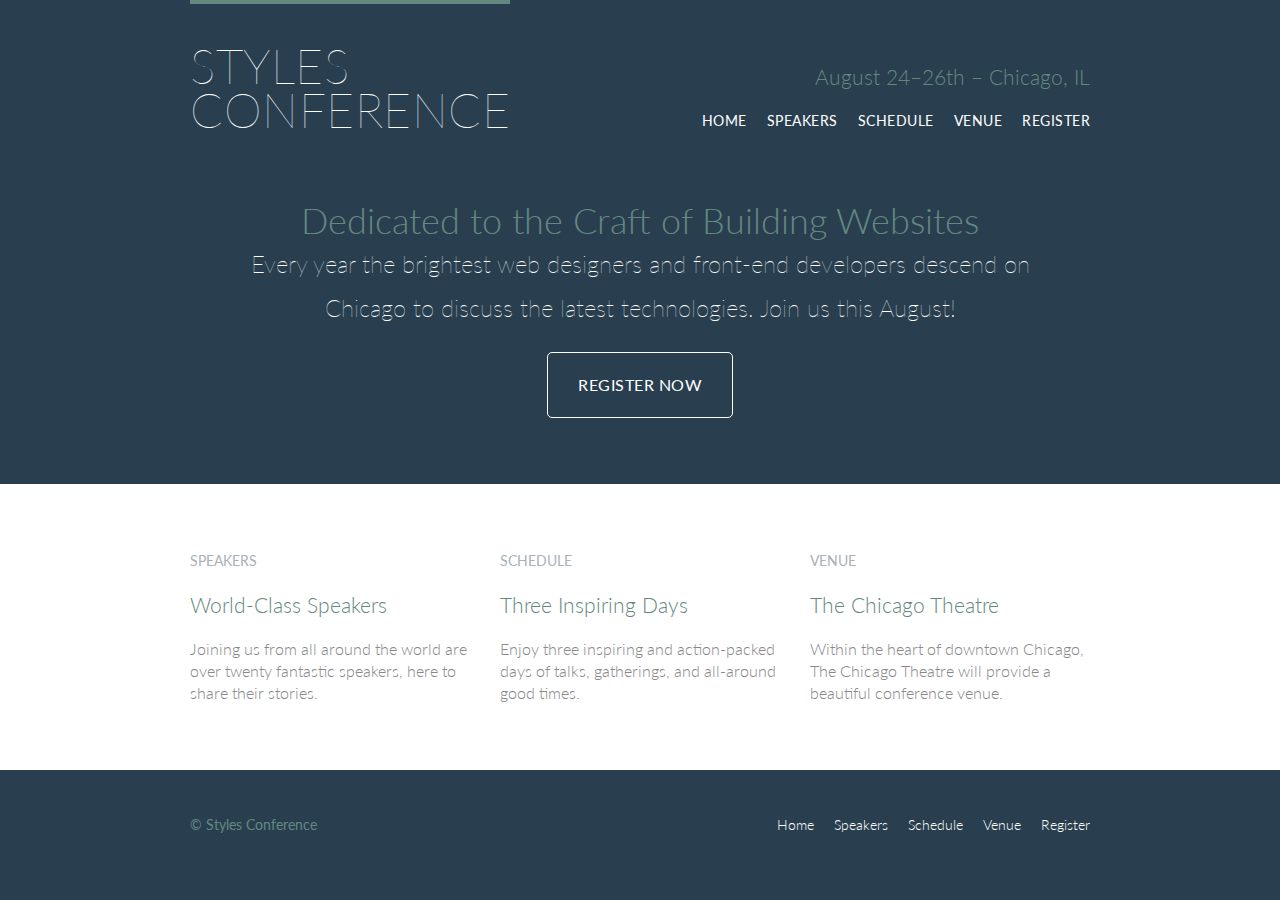
==== index.html @ e8be1708 "Add files via upload" ====
<!DOCTYPE html>
<html lang="en">

<head>
    <meta charset="utf-8">
    <title>Styles Conference</title>
    <link rel="stylesheet" href="stylesheets/main.css">
    <link rel="stylesheet" href="http://fonts.googleapis.com/css?family=Lato:100,300,400">
</head>

<body>

    <!--HEADER-->

    <header class="primary-header container group">

        <h1 class="logo">
            <a href="index.html">Styles <br> Conference</a>
        </h1>

        <h3 class="tagline">August 24&ndash;26th &ndash; Chicago, IL</h3>

        <nav class="nav primary-nav">
            <ul>
                <li><a href="index.html">Home</a></li><!--
                --><li><a href="speakers.html">Speakers</a></li><!--
                --><li><a href="schedule.html">Schedule</a></li><!--
                --><li><a href="venue.html">Venue</a></li><!--
                --><li><a href="register.html">Register</a></li>
            </ul>
        </nav>

    </header>

    <!--HERO-->

    <section class="hero container">

        <h2>Dedicated to the Craft of Building Websites</h2>

        <p>Every year the brightest web designers and front-end developers descend on Chicago to discuss the latest technologies. Join us this August!</p>

        <a class="btn btn-alt" href="register.html">Register Now</a>

    </section>

    <!--TEASERS-->

    <section class="row">
        <div class="grid">

            <!-- SPEAKERS -->

            <section class="teaser col-1-3">
                <a href="speakers.html">
                    <h5>Speakers</h5>
                    <h3>World-Class Speakers</h3>
                </a>
                <p>Joining us from all around the world are over twenty fantastic speakers, here to share their stories.</p>
            </section><!--

			SCHEDULE
    
            --><section class="teaser col-1-3">
                <a href="schedule.html">
                    <h5>Schedule</h5>
                    <h3>Three Inspiring Days</h3>
                </a>
                <p>Enjoy three inspiring and action-packed days of talks, gatherings, and all-around good times.</p>
            </section><!--

            VENUE

            --><section class="teaser col-1-3">
                <a href="venue.html">
                    <h5>Venue</h5>
                    <h3>The Chicago Theatre</h3>
                </a>
                <p>Within the heart of downtown Chicago, The Chicago Theatre will provide a beautiful conference venue.</p>
            </section>

        </div>
    </section>

    <!--FOOTER-->

    <footer class="primary-footer container group">

        <small>&copy; Styles Conference</small>

        <nav class="nav">
            <ul>
                <li><a href="index.html">Home</a></li><!--
                --><li><a href="speakers.html">Speakers</a></li><!--
                --><li><a href="schedule.html">Schedule</a></li><!--
                --><li><a href="venue.html">Venue</a></li><!--
                --><li><a href="register.html">Register</a></li>
            </ul>
        </nav>

    </footer>

</body>

</html>
---- stylesheets/main.css ----
/* http://meyerweb.com/eric/tools/css/reset/
   v2.0 | 20110126
   License: none (public domain)
*/

html,
body,
div,
span,
applet,
object,
iframe,
h1,
h2,
h3,
h4,
h5,
h6,
p,
blockquote,
pre,
a,
abbr,
acronym,
address,
big,
cite,
code,
del,
dfn,
em,
img,
ins,
kbd,
q,
s,
samp,
small,
strike,
strong,
sub,
sup,
tt,
var,
b,
u,
i,
center,
dl,
dt,
dd,
ol,
ul,
li,
fieldset,
form,
label,
legend,
table,
caption,
tbody,
tfoot,
thead,
tr,
th,
td,
article,
aside,
canvas,
details,
embed,
figure,
figcaption,
footer,
header,
hgroup,
menu,
nav,
output,
ruby,
section,
summary,
time,
mark,
audio,
video {
    margin: 0;
    padding: 0;
    border: 0;
    font-size: 100%;
    font: inherit;
    vertical-align: baseline;
}


/* HTML5 display-role reset for older browsers */

article,
aside,
details,
figcaption,
figure,
footer,
header,
hgroup,
menu,
nav,
section {
    display: block;
}

body {
    line-height: 1;
}

ol,
ul {
    list-style: none;
}

blockquote,
q {
    quotes: none;
}

blockquote:before,
blockquote:after,
q:before,
q:after {
    content: '';
    content: none;
}

table {
    border-collapse: collapse;
    border-spacing: 0;
}


/*=======================================================================================*/


/*   CUSTOM STYLES   */

body {
    background: #293f50;
    color: #888;
    font: 300 16px/22px "Lato", "Open Sans", "Helvetica Neue", Helvetica, Arial, sans-serif;
}

.primary-header a,
.primary-footer a {
    color: #fff;
}

.primary-header a:hover,
.primary-footer a:hover {
    color: #648880;
}


/*-----------------------------------------------------------------------*/


/*   GRID   */

*,
*:before,
*:after {
    -webkit-box-sizing: border-box;
    -moz-box-sizing: border-box;
    box-sizing: border-box;
}

.container,
.grid {
    margin: 0 auto;
    width: 960px;
}

.container {
    padding-left: 30px;
    padding-right: 30px;
}

.grid,
.col-1-3,
.col-2-3 {
    padding-left: 15px;
    padding-right: 15px;
}

.col-1-3,
.col-2-3 {
    display: inline-block;
    vertical-align: top;
}

.col-1-3 {
    width: 33.33%;
}

.col-2-3 {
    width: 66.66%;
}


/*-----------------------------------------------------------------------*/


/*   CLEARFIX   */

.group:before,
.group:after {
    content: "";
    display: table;
}

.group:after {
    clear: both;
}

.group {
    clear: both;
    *zoom: 1;
}


/*-----------------------------------------------------------------------*/


/*   ROWS   */

.row,
.row-alt {
    min-width: 960px;
}

.row {
    background: #fff;
    min-width: 960px;
    padding: 66px 0 44px 0;
}

.row-alt {
    background: #cbe2c1;
    background: -webkit-linear-gradient(to right, #a1d3b0, #f6f1d3);
    background: -moz-linear-gradient(to right, #a1d3b0, #f6f1d3);
    background: linear-gradient(to right, #a1d3b0, #f6f1d3);
    padding: 44px 0 22px 0;
}


/*-----------------------------------------------------------------------*/


/*   TYPOGRAPHY   */

h1,
h2,
h3,
h4 {
    color: #648880;
}

h1,
h3,
h4,
h5,
p {
    margin-bottom: 22px;
}

h1 {
    font-size: 36px;
    line-height: 44px;
}

h2 {
    font-size: 24px;
    line-height: 44px;
}

h3 {
    font-size: 21px;
}

h4 {
    font-size: 18px;
}

h5 {
    color: #a9b2b9;
    font-size: 14px;
    font-weight: 400;
    text-transform: uppercase;
}

strong {
    font-weight: 400;
}

cite,
em {
    font-style: italic;
}


/*-----------------------------------------------------------------------*/


/*   LEADS   */

.lead {
    text-align: center;
}

.lead p {
    font-size: 21px;
    line-height: 33px;
}


/*-----------------------------------------------------------------------*/


/*   LINKS   */

a {
    color: #648880;
    text-decoration: none;
}

a:hover {
    color: #a9b2b9;
}

p a {
    border-bottom: 1px solid #dfe2e5;
}


/*-----------------------------------------------------------------------*/


/*   BUTTONS   */

.btn {
    border-radius: 5px;
    color: #fff;
    cursor: pointer;
    display: inline-block;
    font-weight: 400;
    letter-spacing: .5px;
    margin: 0;
    text-transform: uppercase;
}

.btn-alt {
    border: 1px solid #fff;
    padding: 10px 30px;
}


/*-----------------------------------------------------------------------*/


/*   PRIMARY HEADER   */

.logo {
    border-top: 4px solid #648880;
    float: left;
    font-size: 48px;
    font-weight: 100;
    letter-spacing: .5px;
    line-height: 44px;
    padding: 40px 0 22px 0;
    text-transform: uppercase;
}

.tagline {
    margin: 66px 0 22px 0;
    text-align: right;
}

.primary-nav {
    font-size: 14px;
    font-weight: 400;
    letter-spacing: .5px;
    text-transform: uppercase;
}

.nav li {
    display: inline-block;
    margin: 0 10px;
    vertical-align: top;
}

.nav li:last-child {
    margin-right: 0;
}

/*-----------------------------------------------------------------------*/


/*   PRIMARY FOOTER   */

.primary-footer {
    color: #648880;
    font-size: 14px;
    padding-bottom: 44px;
    padding-top: 44px;
}

.primary-footer small {
    float: left;
    font-weight: 400;
}


/*-----------------------------------------------------------------------*/


/*   NAVIGATION   */

.nav {
    text-align: right;
}


/*-----------------------------------------------------------------------*/
/*   HOME   */

.hero {
    color: #fff;
    line-height: 44px;
    padding: 22px 80px 66px 80px;
    text-align: center;
}

.hero h2 {
    font-size: 36px;
}

.hero p {
    font-size: 24px;
    font-weight: 100;
}

.teaser a:hover h3 {
    color: #a9b2b9;
}

/*-----------------------------------------------------------------------*/
/*   SPEAKERS   */

.speaker-info {
    border: 1px solid #dfe2e5;
    border-radius: 5px;
    margin-top: 88px;
    padding: 22px 0;
    text-align: center;
}

.speaker {
    margin-bottom: 44px;
}
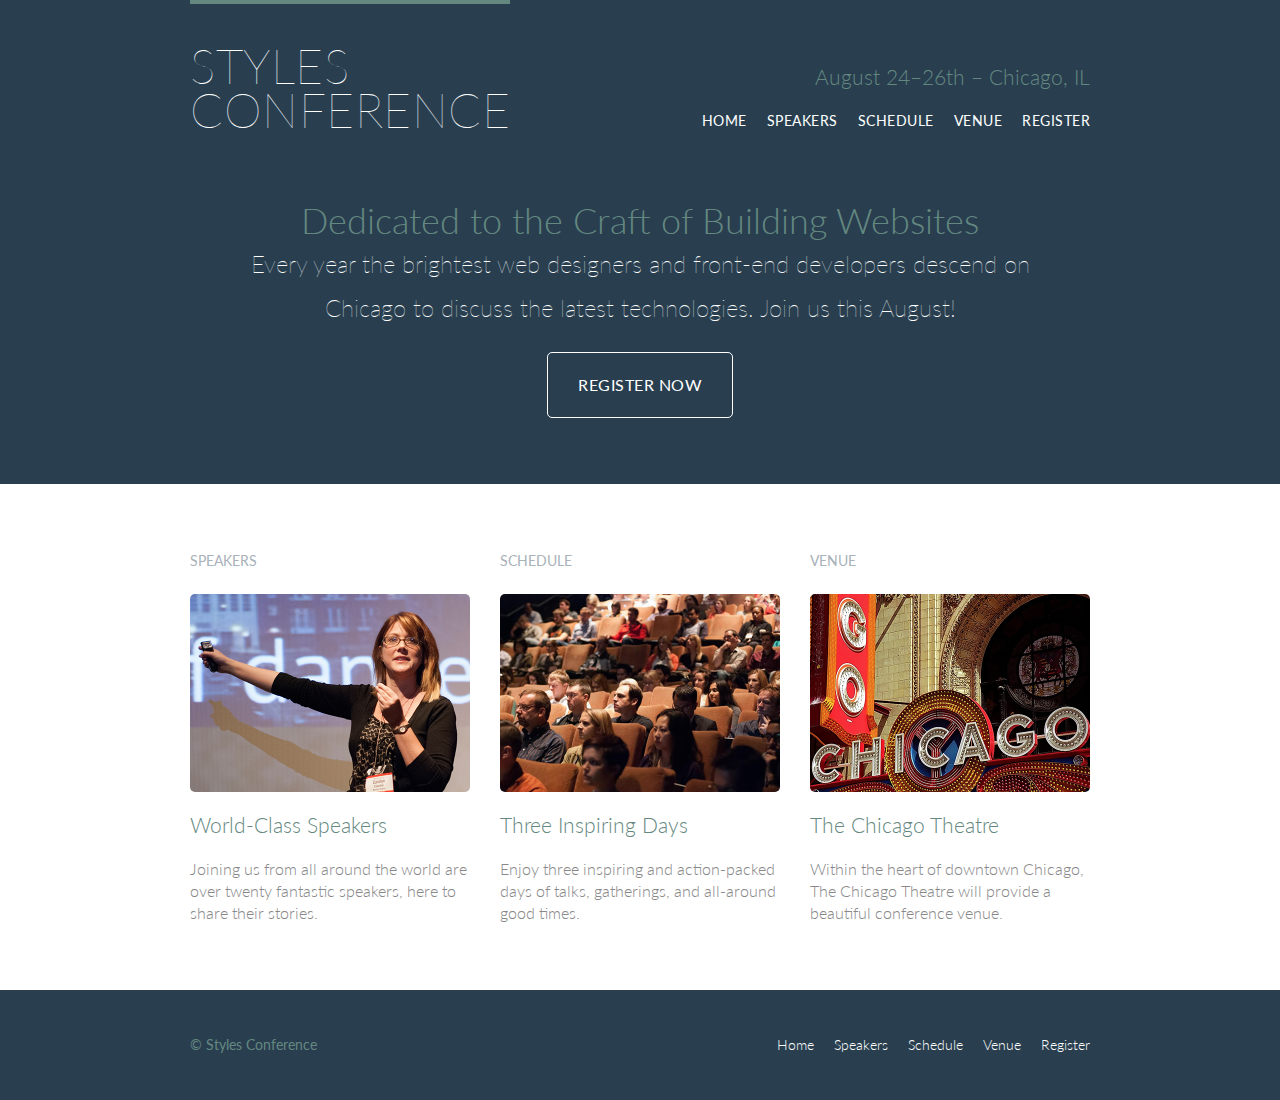
==== commit 6668cc35: "Add files via upload" ====
--- a/index.html
+++ b/index.html
@@ -52,8 +52,9 @@
             <!-- SPEAKERS -->
 
             <section class="teaser col-1-3">
+                <h5>Speakers</h5>
                 <a href="speakers.html">
-                    <h5>Speakers</h5>
+                    <img src="images/home/speakers.jpg" alt="Professional Speaker">
                     <h3>World-Class Speakers</h3>
                 </a>
                 <p>Joining us from all around the world are over twenty fantastic speakers, here to share their stories.</p>
@@ -62,8 +63,9 @@
 			SCHEDULE
     
             --><section class="teaser col-1-3">
+                <h5>Schedule</h5>
                 <a href="schedule.html">
-                    <h5>Schedule</h5>
+                    <img src="images/home/schedule.jpg" alt="Schedule">
                     <h3>Three Inspiring Days</h3>
                 </a>
                 <p>Enjoy three inspiring and action-packed days of talks, gatherings, and all-around good times.</p>
@@ -72,8 +74,9 @@
             VENUE
 
             --><section class="teaser col-1-3">
+                <h5>Venue</h5>
                 <a href="venue.html">
-                    <h5>Venue</h5>
+                    <img src="images/home/venue.jpg" alt="Venue">
                     <h3>The Chicago Theatre</h3>
                 </a>
                 <p>Within the heart of downtown Chicago, The Chicago Theatre will provide a beautiful conference venue.</p>
--- a/stylesheets/main.css
+++ b/stylesheets/main.css
@@ -451,6 +451,13 @@
     color: #a9b2b9;
 }
 
+.teaser img {
+    border-radius: 5px;
+    display: block;
+    margin-bottom: 22px;
+    max-width: 100%;
+}
+
 /*-----------------------------------------------------------------------*/
 /*   SPEAKERS   */
 
@@ -458,10 +465,76 @@
     border: 1px solid #dfe2e5;
     border-radius: 5px;
     margin-top: 88px;
-    padding: 22px 0;
+    padding-bottom: 22px 0;
     text-align: center;
+}
+
+.speaker-info img {
+    border-radius: 50%;
+    height: 130px;
+    margin: -66px 0 22px 0;
+    vertical-align: top;
 }
 
 .speaker {
     margin-bottom: 44px;
+}
+
+/*   VENUE   */
+
+.venue-theatre {
+    margin-bottom: 66px;
+}
+
+.venue-hotel {
+    margin-bottom: 22px;
+}
+
+.venue-map {
+    height: 264px;
+}
+
+/*   REGISTER   */
+
+.why-attend {
+    list-style: square;
+    margin: 0 0 22px 30px0;
+}
+
+form {
+    margin-bottom: 22px;
+}
+
+input,
+select,
+textarea {
+    font: 300 16px/22px "Lato", "Open Sans", "Helvetica Neue", Helvetica, Arial, sans-serif;
+}
+
+.register-group label {
+    color: #648880;
+    cursor: pointer;
+    font-weight: 400;
+}
+
+.register-group input,
+.register-group select,
+.register-group textarea {
+    border: 1px solid #c6c9cc;
+    border-radius: 5px;
+    color: #888;
+    display: block;
+    margin: 5px 0 27px 0;
+    padding: 5px 8px;
+}
+
+.btn-default {
+    border: 0;
+    background: #648880;
+    padding: 11px 30px;
+    font-size: 14px;
+}
+
+.btn-default:hover {
+    background: #77a198;
 }